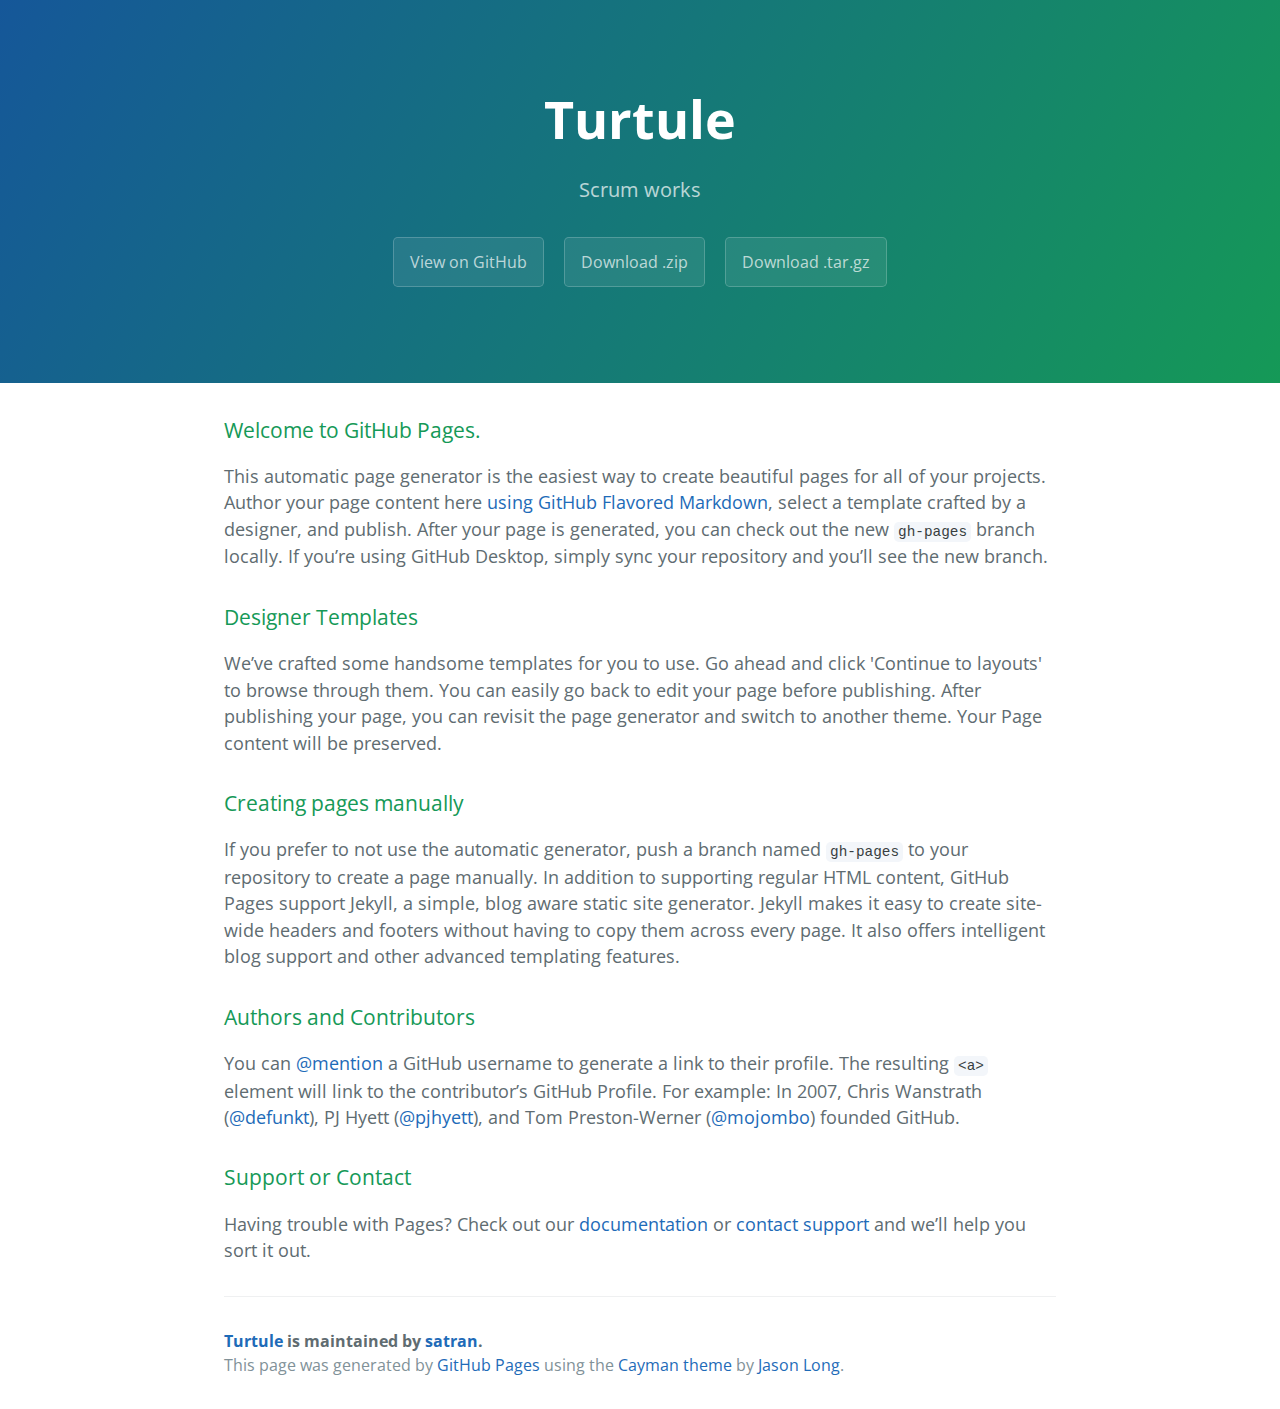
==== index.html @ a9a2693c "Create gh-pages branch via GitHub" ====
<!DOCTYPE html>
<html lang="en-us">
  <head>
    <meta charset="UTF-8">
    <title>Turtule by satran</title>
    <meta name="viewport" content="width=device-width, initial-scale=1">
    <link rel="stylesheet" type="text/css" href="stylesheets/normalize.css" media="screen">
    <link href='https://fonts.googleapis.com/css?family=Open+Sans:400,700' rel='stylesheet' type='text/css'>
    <link rel="stylesheet" type="text/css" href="stylesheets/stylesheet.css" media="screen">
    <link rel="stylesheet" type="text/css" href="stylesheets/github-light.css" media="screen">
  </head>
  <body>
    <section class="page-header">
      <h1 class="project-name">Turtule</h1>
      <h2 class="project-tagline">Scrum  works</h2>
      <a href="https://github.com/satran/turtule" class="btn">View on GitHub</a>
      <a href="https://github.com/satran/turtule/zipball/master" class="btn">Download .zip</a>
      <a href="https://github.com/satran/turtule/tarball/master" class="btn">Download .tar.gz</a>
    </section>

    <section class="main-content">
      <h3>
<a id="welcome-to-github-pages" class="anchor" href="#welcome-to-github-pages" aria-hidden="true"><span aria-hidden="true" class="octicon octicon-link"></span></a>Welcome to GitHub Pages.</h3>

<p>This automatic page generator is the easiest way to create beautiful pages for all of your projects. Author your page content here <a href="https://guides.github.com/features/mastering-markdown/">using GitHub Flavored Markdown</a>, select a template crafted by a designer, and publish. After your page is generated, you can check out the new <code>gh-pages</code> branch locally. If you’re using GitHub Desktop, simply sync your repository and you’ll see the new branch.</p>

<h3>
<a id="designer-templates" class="anchor" href="#designer-templates" aria-hidden="true"><span aria-hidden="true" class="octicon octicon-link"></span></a>Designer Templates</h3>

<p>We’ve crafted some handsome templates for you to use. Go ahead and click 'Continue to layouts' to browse through them. You can easily go back to edit your page before publishing. After publishing your page, you can revisit the page generator and switch to another theme. Your Page content will be preserved.</p>

<h3>
<a id="creating-pages-manually" class="anchor" href="#creating-pages-manually" aria-hidden="true"><span aria-hidden="true" class="octicon octicon-link"></span></a>Creating pages manually</h3>

<p>If you prefer to not use the automatic generator, push a branch named <code>gh-pages</code> to your repository to create a page manually. In addition to supporting regular HTML content, GitHub Pages support Jekyll, a simple, blog aware static site generator. Jekyll makes it easy to create site-wide headers and footers without having to copy them across every page. It also offers intelligent blog support and other advanced templating features.</p>

<h3>
<a id="authors-and-contributors" class="anchor" href="#authors-and-contributors" aria-hidden="true"><span aria-hidden="true" class="octicon octicon-link"></span></a>Authors and Contributors</h3>

<p>You can <a href="https://help.github.com/articles/basic-writing-and-formatting-syntax/#mentioning-users-and-teams" class="user-mention">@mention</a> a GitHub username to generate a link to their profile. The resulting <code>&lt;a&gt;</code> element will link to the contributor’s GitHub Profile. For example: In 2007, Chris Wanstrath (<a href="https://github.com/defunkt" class="user-mention">@defunkt</a>), PJ Hyett (<a href="https://github.com/pjhyett" class="user-mention">@pjhyett</a>), and Tom Preston-Werner (<a href="https://github.com/mojombo" class="user-mention">@mojombo</a>) founded GitHub.</p>

<h3>
<a id="support-or-contact" class="anchor" href="#support-or-contact" aria-hidden="true"><span aria-hidden="true" class="octicon octicon-link"></span></a>Support or Contact</h3>

<p>Having trouble with Pages? Check out our <a href="https://help.github.com/pages">documentation</a> or <a href="https://github.com/contact">contact support</a> and we’ll help you sort it out.</p>

      <footer class="site-footer">
        <span class="site-footer-owner"><a href="https://github.com/satran/turtule">Turtule</a> is maintained by <a href="https://github.com/satran">satran</a>.</span>

        <span class="site-footer-credits">This page was generated by <a href="https://pages.github.com">GitHub Pages</a> using the <a href="https://github.com/jasonlong/cayman-theme">Cayman theme</a> by <a href="https://twitter.com/jasonlong">Jason Long</a>.</span>
      </footer>

    </section>

  
  </body>
</html>
---- stylesheets/stylesheet.css ----
* {
  box-sizing: border-box; }

body {
  padding: 0;
  margin: 0;
  font-family: "Open Sans", "Helvetica Neue", Helvetica, Arial, sans-serif;
  font-size: 16px;
  line-height: 1.5;
  color: #606c71; }

a {
  color: #1e6bb8;
  text-decoration: none; }
  a:hover {
    text-decoration: underline; }

.btn {
  display: inline-block;
  margin-bottom: 1rem;
  color: rgba(255, 255, 255, 0.7);
  background-color: rgba(255, 255, 255, 0.08);
  border-color: rgba(255, 255, 255, 0.2);
  border-style: solid;
  border-width: 1px;
  border-radius: 0.3rem;
  transition: color 0.2s, background-color 0.2s, border-color 0.2s; }
  .btn + .btn {
    margin-left: 1rem; }

.btn:hover {
  color: rgba(255, 255, 255, 0.8);
  text-decoration: none;
  background-color: rgba(255, 255, 255, 0.2);
  border-color: rgba(255, 255, 255, 0.3); }

@media screen and (min-width: 64em) {
  .btn {
    padding: 0.75rem 1rem; } }

@media screen and (min-width: 42em) and (max-width: 64em) {
  .btn {
    padding: 0.6rem 0.9rem;
    font-size: 0.9rem; } }

@media screen and (max-width: 42em) {
  .btn {
    display: block;
    width: 100%;
    padding: 0.75rem;
    font-size: 0.9rem; }
    .btn + .btn {
      margin-top: 1rem;
      margin-left: 0; } }

.page-header {
  color: #fff;
  text-align: center;
  background-color: #159957;
  background-image: linear-gradient(120deg, #155799, #159957); }

@media screen and (min-width: 64em) {
  .page-header {
    padding: 5rem 6rem; } }

@media screen and (min-width: 42em) and (max-width: 64em) {
  .page-header {
    padding: 3rem 4rem; } }

@media screen and (max-width: 42em) {
  .page-header {
    padding: 2rem 1rem; } }

.project-name {
  margin-top: 0;
  margin-bottom: 0.1rem; }

@media screen and (min-width: 64em) {
  .project-name {
    font-size: 3.25rem; } }

@media screen and (min-width: 42em) and (max-width: 64em) {
  .project-name {
    font-size: 2.25rem; } }

@media screen and (max-width: 42em) {
  .project-name {
    font-size: 1.75rem; } }

.project-tagline {
  margin-bottom: 2rem;
  font-weight: normal;
  opacity: 0.7; }

@media screen and (min-width: 64em) {
  .project-tagline {
    font-size: 1.25rem; } }

@media screen and (min-width: 42em) and (max-width: 64em) {
  .project-tagline {
    font-size: 1.15rem; } }

@media screen and (max-width: 42em) {
  .project-tagline {
    font-size: 1rem; } }

.main-content :first-child {
  margin-top: 0; }
.main-content img {
  max-width: 100%; }
.main-content h1, .main-content h2, .main-content h3, .main-content h4, .main-content h5, .main-content h6 {
  margin-top: 2rem;
  margin-bottom: 1rem;
  font-weight: normal;
  color: #159957; }
.main-content p {
  margin-bottom: 1em; }
.main-content code {
  padding: 2px 4px;
  font-family: Consolas, "Liberation Mono", Menlo, Courier, monospace;
  font-size: 0.9rem;
  color: #383e41;
  background-color: #f3f6fa;
  border-radius: 0.3rem; }
.main-content pre {
  padding: 0.8rem;
  margin-top: 0;
  margin-bottom: 1rem;
  font: 1rem Consolas, "Liberation Mono", Menlo, Courier, monospace;
  color: #567482;
  word-wrap: normal;
  background-color: #f3f6fa;
  border: solid 1px #dce6f0;
  border-radius: 0.3rem; }
  .main-content pre > code {
    padding: 0;
    margin: 0;
    font-size: 0.9rem;
    color: #567482;
    word-break: normal;
    white-space: pre;
    background: transparent;
    border: 0; }
.main-content .highlight {
  margin-bottom: 1rem; }
  .main-content .highlight pre {
    margin-bottom: 0;
    word-break: normal; }
.main-content .highlight pre, .main-content pre {
  padding: 0.8rem;
  overflow: auto;
  font-size: 0.9rem;
  line-height: 1.45;
  border-radius: 0.3rem; }
.main-content pre code, .main-content pre tt {
  display: inline;
  max-width: initial;
  padding: 0;
  margin: 0;
  overflow: initial;
  line-height: inherit;
  word-wrap: normal;
  background-color: transparent;
  border: 0; }
  .main-content pre code:before, .main-content pre code:after, .main-content pre tt:before, .main-content pre tt:after {
    content: normal; }
.main-content ul, .main-content ol {
  margin-top: 0; }
.main-content blockquote {
  padding: 0 1rem;
  margin-left: 0;
  color: #819198;
  border-left: 0.3rem solid #dce6f0; }
  .main-content blockquote > :first-child {
    margin-top: 0; }
  .main-content blockquote > :last-child {
    margin-bottom: 0; }
.main-content table {
  display: block;
  width: 100%;
  overflow: auto;
  word-break: normal;
  word-break: keep-all; }
  .main-content table th {
    font-weight: bold; }
  .main-content table th, .main-content table td {
    padding: 0.5rem 1rem;
    border: 1px solid #e9ebec; }
.main-content dl {
  padding: 0; }
  .main-content dl dt {
    padding: 0;
    margin-top: 1rem;
    font-size: 1rem;
    font-weight: bold; }
  .main-content dl dd {
    padding: 0;
    margin-bottom: 1rem; }
.main-content hr {
  height: 2px;
  padding: 0;
  margin: 1rem 0;
  background-color: #eff0f1;
  border: 0; }

@media screen and (min-width: 64em) {
  .main-content {
    max-width: 64rem;
    padding: 2rem 6rem;
    margin: 0 auto;
    font-size: 1.1rem; } }

@media screen and (min-width: 42em) and (max-width: 64em) {
  .main-content {
    padding: 2rem 4rem;
    font-size: 1.1rem; } }

@media screen and (max-width: 42em) {
  .main-content {
    padding: 2rem 1rem;
    font-size: 1rem; } }

.site-footer {
  padding-top: 2rem;
  margin-top: 2rem;
  border-top: solid 1px #eff0f1; }

.site-footer-owner {
  display: block;
  font-weight: bold; }

.site-footer-credits {
  color: #819198; }

@media screen and (min-width: 64em) {
  .site-footer {
    font-size: 1rem; } }

@media screen and (min-width: 42em) and (max-width: 64em) {
  .site-footer {
    font-size: 1rem; } }

@media screen and (max-width: 42em) {
  .site-footer {
    font-size: 0.9rem; } }
---- stylesheets/github-light.css ----
/*
The MIT License (MIT)

Copyright (c) 2015 GitHub, Inc.

Permission is hereby granted, free of charge, to any person obtaining a copy
of this software and associated documentation files (the "Software"), to deal
in the Software without restriction, including without limitation the rights
to use, copy, modify, merge, publish, distribute, sublicense, and/or sell
copies of the Software, and to permit persons to whom the Software is
furnished to do so, subject to the following conditions:

The above copyright notice and this permission notice shall be included in all
copies or substantial portions of the Software.

THE SOFTWARE IS PROVIDED "AS IS", WITHOUT WARRANTY OF ANY KIND, EXPRESS OR
IMPLIED, INCLUDING BUT NOT LIMITED TO THE WARRANTIES OF MERCHANTABILITY,
FITNESS FOR A PARTICULAR PURPOSE AND NONINFRINGEMENT. IN NO EVENT SHALL THE
AUTHORS OR COPYRIGHT HOLDERS BE LIABLE FOR ANY CLAIM, DAMAGES OR OTHER
LIABILITY, WHETHER IN AN ACTION OF CONTRACT, TORT OR OTHERWISE, ARISING FROM,
OUT OF OR IN CONNECTION WITH THE SOFTWARE OR THE USE OR OTHER DEALINGS IN THE
SOFTWARE.

*/

.pl-c /* comment */ {
  color: #969896;
}

.pl-c1      /* constant, markup.raw, meta.diff.header, meta.module-reference, meta.property-name, support, support.constant, support.variable, variable.other.constant */,
.pl-s .pl-v /* string variable */ {
  color: #0086b3;
}

.pl-e  /* entity */,
.pl-en /* entity.name */ {
  color: #795da3;
}

.pl-s .pl-s1 /* string source */,
.pl-smi      /* storage.modifier.import, storage.modifier.package, storage.type.java, variable.other, variable.parameter.function */ {
  color: #333;
}

.pl-ent /* entity.name.tag */ {
  color: #63a35c;
}

.pl-k /* keyword, storage, storage.type */ {
  color: #a71d5d;
}

.pl-pds              /* punctuation.definition.string, string.regexp.character-class */,
.pl-s                /* string */,
.pl-s .pl-pse .pl-s1 /* string punctuation.section.embedded source */,
.pl-sr               /* string.regexp */,
.pl-sr .pl-cce       /* string.regexp constant.character.escape */,
.pl-sr .pl-sra       /* string.regexp string.regexp.arbitrary-repitition */,
.pl-sr .pl-sre       /* string.regexp source.ruby.embedded */ {
  color: #183691;
}

.pl-v /* variable */ {
  color: #ed6a43;
}

.pl-id /* invalid.deprecated */ {
  color: #b52a1d;
}

.pl-ii /* invalid.illegal */ {
  background-color: #b52a1d;
  color: #f8f8f8;
}

.pl-sr .pl-cce /* string.regexp constant.character.escape */ {
  color: #63a35c;
  font-weight: bold;
}

.pl-ml /* markup.list */ {
  color: #693a17;
}

.pl-mh        /* markup.heading */,
.pl-mh .pl-en /* markup.heading entity.name */,
.pl-ms        /* meta.separator */ {
  color: #1d3e81;
  font-weight: bold;
}

.pl-mq /* markup.quote */ {
  color: #008080;
}

.pl-mi /* markup.italic */ {
  color: #333;
  font-style: italic;
}

.pl-mb /* markup.bold */ {
  color: #333;
  font-weight: bold;
}

.pl-md /* markup.deleted, meta.diff.header.from-file */ {
  background-color: #ffecec;
  color: #bd2c00;
}

.pl-mi1 /* markup.inserted, meta.diff.header.to-file */ {
  background-color: #eaffea;
  color: #55a532;
}

.pl-mdr /* meta.diff.range */ {
  color: #795da3;
  font-weight: bold;
}

.pl-mo /* meta.output */ {
  color: #1d3e81;
}
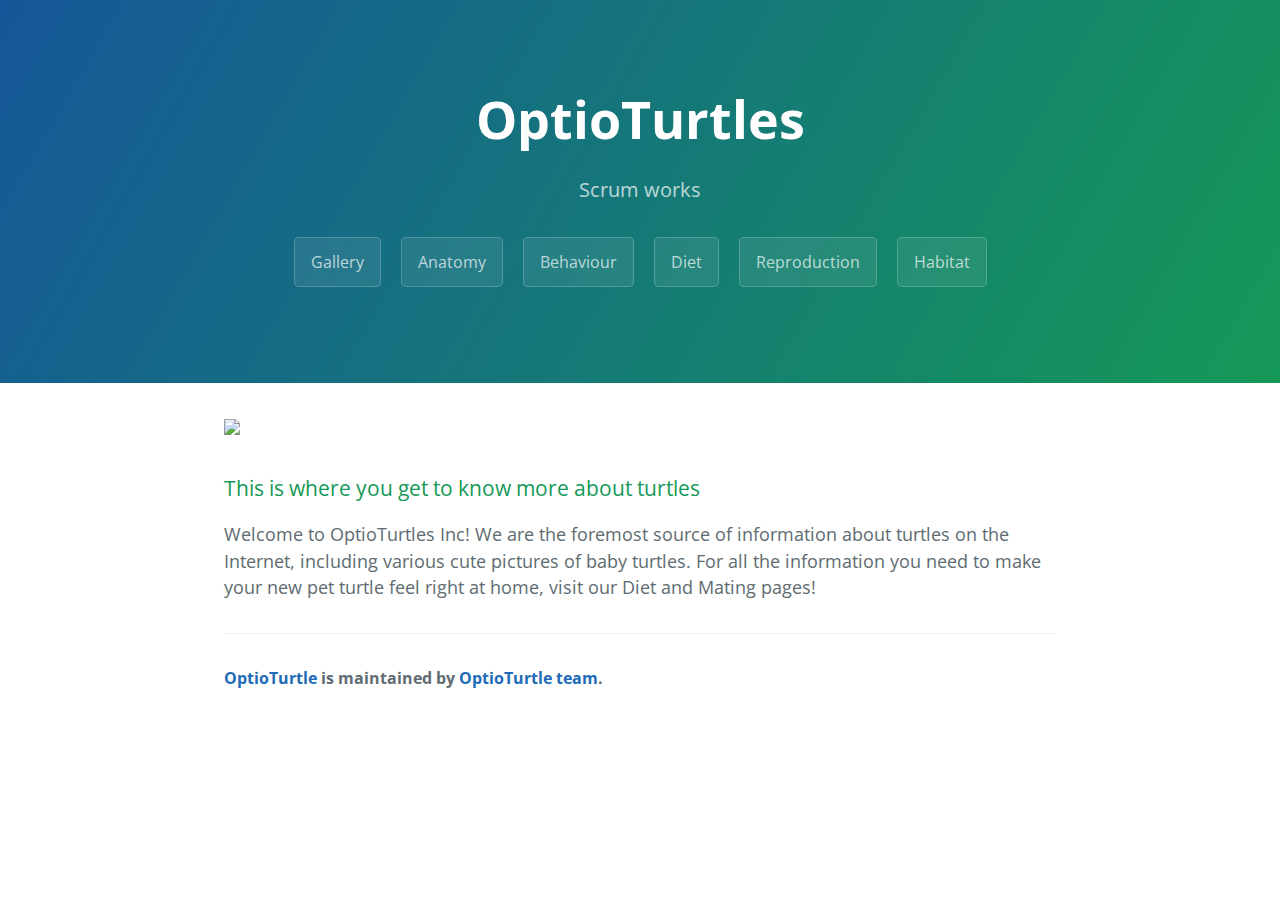
==== commit 8a028fdb: "first version" ====
--- a/index.html
+++ b/index.html
@@ -2,7 +2,7 @@
 <html lang="en-us">
   <head>
     <meta charset="UTF-8">
-    <title>Turtule by satran</title>
+    <title>Turtle</title>
     <meta name="viewport" content="width=device-width, initial-scale=1">
     <link rel="stylesheet" type="text/css" href="stylesheets/normalize.css" media="screen">
     <link href='https://fonts.googleapis.com/css?family=Open+Sans:400,700' rel='stylesheet' type='text/css'>
@@ -11,19 +11,23 @@
   </head>
   <body>
     <section class="page-header">
-      <h1 class="project-name">Turtule</h1>
-      <h2 class="project-tagline">Scrum  works</h2>
-      <a href="https://github.com/satran/turtule" class="btn">View on GitHub</a>
-      <a href="https://github.com/satran/turtule/zipball/master" class="btn">Download .zip</a>
-      <a href="https://github.com/satran/turtule/tarball/master" class="btn">Download .tar.gz</a>
+      <h1 class="project-name">OptioTurtles</h1>
+      <h2 class="project-tagline">Scrum works</h2>
+      <a href="https://github.com/satran/turtule/gallery" class="btn">Gallery</a>
+      <a href="https://github.com/satran/turtule/anatomy" class="btn">Anatomy</a>
+      <a href="https://github.com/satran/turtule/behaviour" class="btn">Behaviour</a>
+      <a href="https://github.com/satran/turtule/diet" class="btn">Diet</a>
+      <a href="https://github.com/satran/turtule/reproduction" class="btn">Reproduction</a>
+      <a href="https://github.com/satran/turtule/hab" class="btn">Habitat</a>
     </section>
 
     <section class="main-content">
+      <img class="img" src="turtle1.jpg" />
       <h3>
-<a id="welcome-to-github-pages" class="anchor" href="#welcome-to-github-pages" aria-hidden="true"><span aria-hidden="true" class="octicon octicon-link"></span></a>Welcome to GitHub Pages.</h3>
+<a id="welcome-to-github-pages" class="anchor" href="#welcome-to-github-pages" aria-hidden="true"><span aria-hidden="true" class="octicon octicon-link"></span></a>This is where you get to know more about turtles</h3>
 
-<p>This automatic page generator is the easiest way to create beautiful pages for all of your projects. Author your page content here <a href="https://guides.github.com/features/mastering-markdown/">using GitHub Flavored Markdown</a>, select a template crafted by a designer, and publish. After your page is generated, you can check out the new <code>gh-pages</code> branch locally. If you’re using GitHub Desktop, simply sync your repository and you’ll see the new branch.</p>
-
+<p>Welcome to OptioTurtles Inc! We are the foremost source of information about turtles on the Internet, including various cute pictures of baby turtles. For all the information you need to make your new pet turtle feel right at home, visit our Diet and Mating pages!</p>
+<!--
 <h3>
 <a id="designer-templates" class="anchor" href="#designer-templates" aria-hidden="true"><span aria-hidden="true" class="octicon octicon-link"></span></a>Designer Templates</h3>
 
@@ -43,11 +47,9 @@
 <a id="support-or-contact" class="anchor" href="#support-or-contact" aria-hidden="true"><span aria-hidden="true" class="octicon octicon-link"></span></a>Support or Contact</h3>
 
 <p>Having trouble with Pages? Check out our <a href="https://help.github.com/pages">documentation</a> or <a href="https://github.com/contact">contact support</a> and we’ll help you sort it out.</p>
-
+-->
       <footer class="site-footer">
-        <span class="site-footer-owner"><a href="https://github.com/satran/turtule">Turtule</a> is maintained by <a href="https://github.com/satran">satran</a>.</span>
-
-        <span class="site-footer-credits">This page was generated by <a href="https://pages.github.com">GitHub Pages</a> using the <a href="https://github.com/jasonlong/cayman-theme">Cayman theme</a> by <a href="https://twitter.com/jasonlong">Jason Long</a>.</span>
+        <span class="site-footer-owner"><a href="https://github.com/satran/turtle">OptioTurtle</a> is maintained by <a href="https://github.com/satran">OptioTurtle team</a>.</span>
       </footer>
 
     </section>
--- a/stylesheets/stylesheet.css
+++ b/stylesheets/stylesheet.css
@@ -243,3 +243,6 @@
 @media screen and (max-width: 42em) {
   .site-footer {
     font-size: 0.9rem; } }
+.img {
+    width : 100%;
+}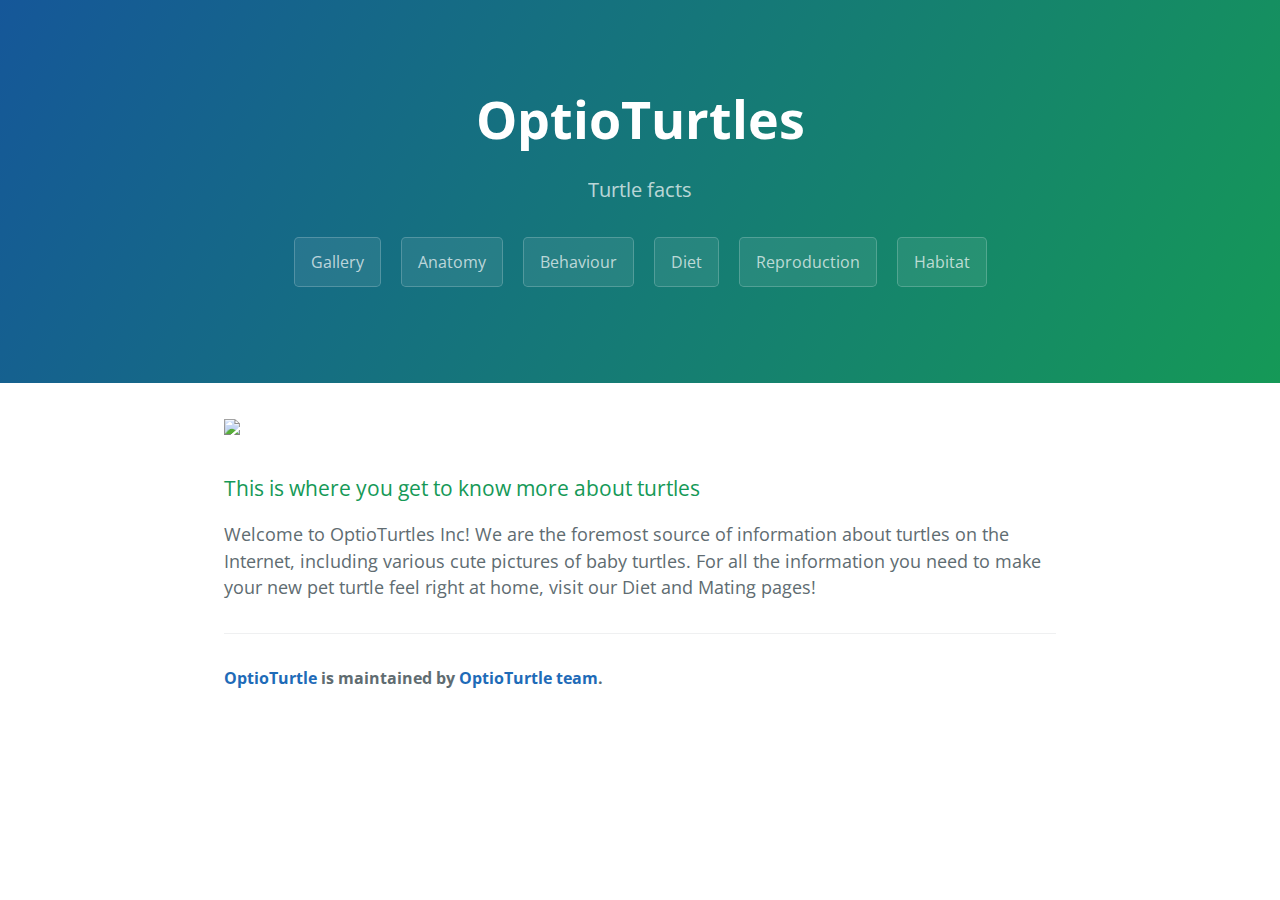
==== commit 7679e320: "tag line" ====
--- a/index.html
+++ b/index.html
@@ -12,7 +12,7 @@
   <body>
     <section class="page-header">
       <h1 class="project-name">OptioTurtles</h1>
-      <h2 class="project-tagline">Scrum works</h2>
+      <h2 class="project-tagline">Turtle facts</h2>
       <a href="https://github.com/satran/turtule/gallery" class="btn">Gallery</a>
       <a href="https://github.com/satran/turtule/anatomy" class="btn">Anatomy</a>
       <a href="https://github.com/satran/turtule/behaviour" class="btn">Behaviour</a>
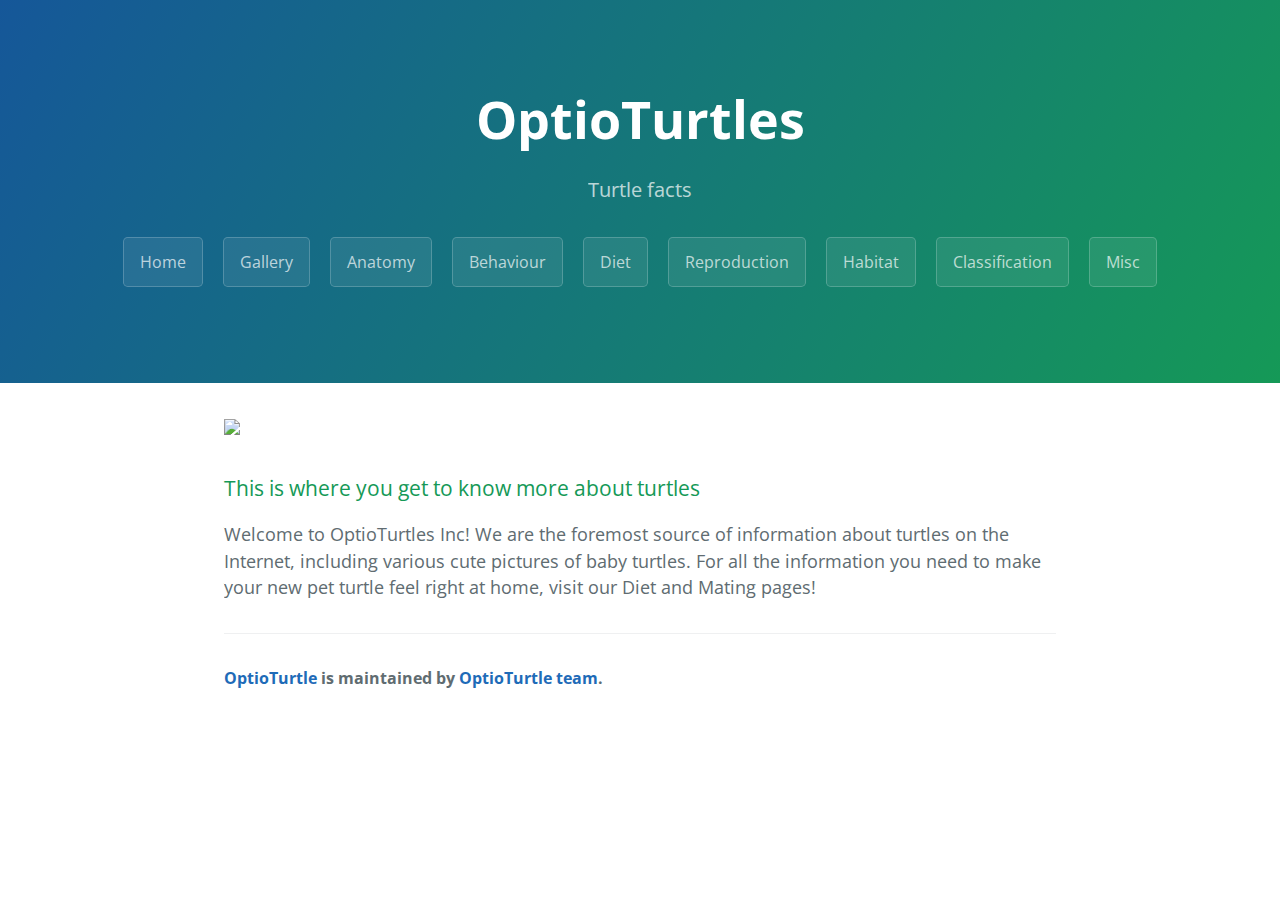
==== commit f18fec07: "fix index" ====
--- a/index.html
+++ b/index.html
@@ -13,12 +13,15 @@
     <section class="page-header">
       <h1 class="project-name">OptioTurtles</h1>
       <h2 class="project-tagline">Turtle facts</h2>
-      <a href="https://github.com/satran/turtule/gallery" class="btn">Gallery</a>
-      <a href="https://github.com/satran/turtule/anatomy" class="btn">Anatomy</a>
-      <a href="https://github.com/satran/turtule/behaviour" class="btn">Behaviour</a>
-      <a href="https://github.com/satran/turtule/diet" class="btn">Diet</a>
-      <a href="https://github.com/satran/turtule/reproduction" class="btn">Reproduction</a>
-      <a href="https://github.com/satran/turtule/hab" class="btn">Habitat</a>
+      <a href="index.html" class="btn active">Home</a>
+      <a href="gallery.html" class="btn">Gallery</a>
+      <a href="anatomy.html" class="btn">Anatomy</a>
+      <a href="behaviour.html" class="btn">Behaviour</a>
+      <a href="diet.html" class="btn">Diet</a>
+      <a href="reproduction.html" class="btn">Reproduction</a>
+      <a href="habitat.html" class="btn">Habitat</a>
+      <a href="classification.html" class=" btn">Classification</a>
+      <a href="misc.html" class="btn">Misc</a>
     </section>
 
     <section class="main-content">
@@ -27,33 +30,11 @@
 <a id="welcome-to-github-pages" class="anchor" href="#welcome-to-github-pages" aria-hidden="true"><span aria-hidden="true" class="octicon octicon-link"></span></a>This is where you get to know more about turtles</h3>
 
 <p>Welcome to OptioTurtles Inc! We are the foremost source of information about turtles on the Internet, including various cute pictures of baby turtles. For all the information you need to make your new pet turtle feel right at home, visit our Diet and Mating pages!</p>
-<!--
-<h3>
-<a id="designer-templates" class="anchor" href="#designer-templates" aria-hidden="true"><span aria-hidden="true" class="octicon octicon-link"></span></a>Designer Templates</h3>
-
-<p>We’ve crafted some handsome templates for you to use. Go ahead and click 'Continue to layouts' to browse through them. You can easily go back to edit your page before publishing. After publishing your page, you can revisit the page generator and switch to another theme. Your Page content will be preserved.</p>
-
-<h3>
-<a id="creating-pages-manually" class="anchor" href="#creating-pages-manually" aria-hidden="true"><span aria-hidden="true" class="octicon octicon-link"></span></a>Creating pages manually</h3>
-
-<p>If you prefer to not use the automatic generator, push a branch named <code>gh-pages</code> to your repository to create a page manually. In addition to supporting regular HTML content, GitHub Pages support Jekyll, a simple, blog aware static site generator. Jekyll makes it easy to create site-wide headers and footers without having to copy them across every page. It also offers intelligent blog support and other advanced templating features.</p>
-
-<h3>
-<a id="authors-and-contributors" class="anchor" href="#authors-and-contributors" aria-hidden="true"><span aria-hidden="true" class="octicon octicon-link"></span></a>Authors and Contributors</h3>
-
-<p>You can <a href="https://help.github.com/articles/basic-writing-and-formatting-syntax/#mentioning-users-and-teams" class="user-mention">@mention</a> a GitHub username to generate a link to their profile. The resulting <code>&lt;a&gt;</code> element will link to the contributor’s GitHub Profile. For example: In 2007, Chris Wanstrath (<a href="https://github.com/defunkt" class="user-mention">@defunkt</a>), PJ Hyett (<a href="https://github.com/pjhyett" class="user-mention">@pjhyett</a>), and Tom Preston-Werner (<a href="https://github.com/mojombo" class="user-mention">@mojombo</a>) founded GitHub.</p>
-
-<h3>
-<a id="support-or-contact" class="anchor" href="#support-or-contact" aria-hidden="true"><span aria-hidden="true" class="octicon octicon-link"></span></a>Support or Contact</h3>
-
-<p>Having trouble with Pages? Check out our <a href="https://help.github.com/pages">documentation</a> or <a href="https://github.com/contact">contact support</a> and we’ll help you sort it out.</p>
--->
       <footer class="site-footer">
-        <span class="site-footer-owner"><a href="https://github.com/satran/turtle">OptioTurtle</a> is maintained by <a href="https://github.com/satran">OptioTurtle team</a>.</span>
+        <span class="site-footer-owner"><a href="https://github.com/satran/turtle">OptioTurtle</a> is maintained by <a href="https://github.com/satran/turtle">OptioTurtle team</a>.</span>
       </footer>
 
     </section>
 
-  
   </body>
 </html>
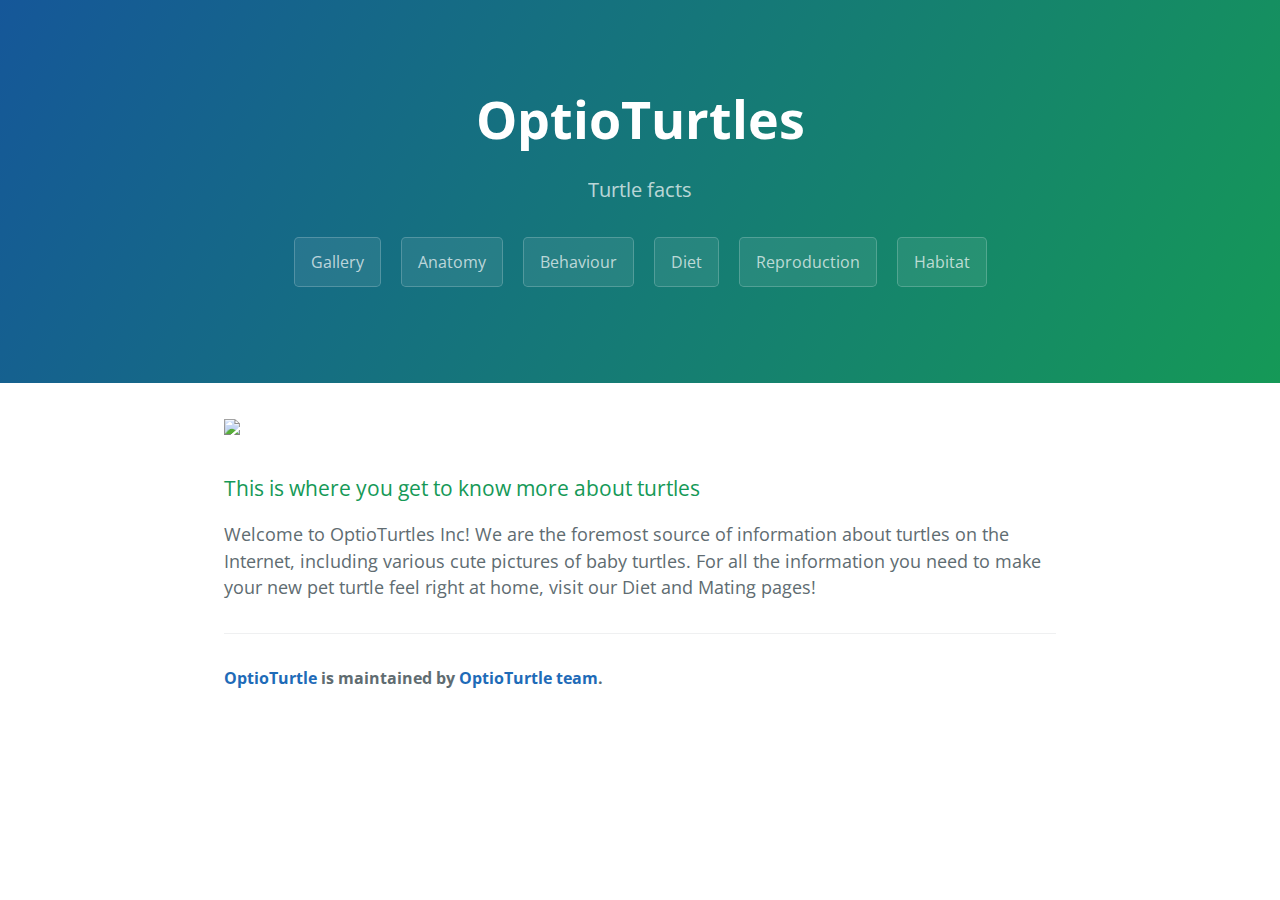
==== commit 8d33040b: "commit(gallery): Add gallery" ====
--- a/index.html
+++ b/index.html
@@ -13,15 +13,12 @@
     <section class="page-header">
       <h1 class="project-name">OptioTurtles</h1>
       <h2 class="project-tagline">Turtle facts</h2>
-      <a href="index.html" class="btn active">Home</a>
-      <a href="gallery.html" class="btn">Gallery</a>
-      <a href="anatomy.html" class="btn">Anatomy</a>
-      <a href="behaviour.html" class="btn">Behaviour</a>
-      <a href="diet.html" class="btn">Diet</a>
-      <a href="reproduction.html" class="btn">Reproduction</a>
-      <a href="habitat.html" class="btn">Habitat</a>
-      <a href="classification.html" class=" btn">Classification</a>
-      <a href="misc.html" class="btn">Misc</a>
+      <a href="https://github.com/satran/turtule/gallery" class="btn">Gallery</a>
+      <a href="https://github.com/satran/turtule/anatomy" class="btn">Anatomy</a>
+      <a href="https://github.com/satran/turtule/behaviour" class="btn">Behaviour</a>
+      <a href="https://github.com/satran/turtule/diet" class="btn">Diet</a>
+      <a href="https://github.com/satran/turtule/reproduction" class="btn">Reproduction</a>
+      <a href="https://github.com/satran/turtule/hab" class="btn">Habitat</a>
     </section>
 
     <section class="main-content">
@@ -30,11 +27,33 @@
 <a id="welcome-to-github-pages" class="anchor" href="#welcome-to-github-pages" aria-hidden="true"><span aria-hidden="true" class="octicon octicon-link"></span></a>This is where you get to know more about turtles</h3>
 
 <p>Welcome to OptioTurtles Inc! We are the foremost source of information about turtles on the Internet, including various cute pictures of baby turtles. For all the information you need to make your new pet turtle feel right at home, visit our Diet and Mating pages!</p>
+<!--
+<h3>
+<a id="designer-templates" class="anchor" href="#designer-templates" aria-hidden="true"><span aria-hidden="true" class="octicon octicon-link"></span></a>Designer Templates</h3>
+
+<p>We’ve crafted some handsome templates for you to use. Go ahead and click 'Continue to layouts' to browse through them. You can easily go back to edit your page before publishing. After publishing your page, you can revisit the page generator and switch to another theme. Your Page content will be preserved.</p>
+
+<h3>
+<a id="creating-pages-manually" class="anchor" href="#creating-pages-manually" aria-hidden="true"><span aria-hidden="true" class="octicon octicon-link"></span></a>Creating pages manually</h3>
+
+<p>If you prefer to not use the automatic generator, push a branch named <code>gh-pages</code> to your repository to create a page manually. In addition to supporting regular HTML content, GitHub Pages support Jekyll, a simple, blog aware static site generator. Jekyll makes it easy to create site-wide headers and footers without having to copy them across every page. It also offers intelligent blog support and other advanced templating features.</p>
+
+<h3>
+<a id="authors-and-contributors" class="anchor" href="#authors-and-contributors" aria-hidden="true"><span aria-hidden="true" class="octicon octicon-link"></span></a>Authors and Contributors</h3>
+
+<p>You can <a href="https://help.github.com/articles/basic-writing-and-formatting-syntax/#mentioning-users-and-teams" class="user-mention">@mention</a> a GitHub username to generate a link to their profile. The resulting <code>&lt;a&gt;</code> element will link to the contributor’s GitHub Profile. For example: In 2007, Chris Wanstrath (<a href="https://github.com/defunkt" class="user-mention">@defunkt</a>), PJ Hyett (<a href="https://github.com/pjhyett" class="user-mention">@pjhyett</a>), and Tom Preston-Werner (<a href="https://github.com/mojombo" class="user-mention">@mojombo</a>) founded GitHub.</p>
+
+<h3>
+<a id="support-or-contact" class="anchor" href="#support-or-contact" aria-hidden="true"><span aria-hidden="true" class="octicon octicon-link"></span></a>Support or Contact</h3>
+
+<p>Having trouble with Pages? Check out our <a href="https://help.github.com/pages">documentation</a> or <a href="https://github.com/contact">contact support</a> and we’ll help you sort it out.</p>
+-->
       <footer class="site-footer">
-        <span class="site-footer-owner"><a href="https://github.com/satran/turtle">OptioTurtle</a> is maintained by <a href="https://github.com/satran/turtle">OptioTurtle team</a>.</span>
+        <span class="site-footer-owner"><a href="https://github.com/satran/turtle">OptioTurtle</a> is maintained by <a href="https://github.com/satran">OptioTurtle team</a>.</span>
       </footer>
 
     </section>
 
+
   </body>
 </html>
--- a/stylesheets/stylesheet.css
+++ b/stylesheets/stylesheet.css
@@ -28,7 +28,7 @@
   .btn + .btn {
     margin-left: 1rem; }
 
-.btn:hover {
+.btn:hover, .btn.active {
   color: rgba(255, 255, 255, 0.8);
   text-decoration: none;
   background-color: rgba(255, 255, 255, 0.2);
@@ -245,4 +245,41 @@
     font-size: 0.9rem; } }
 .img {
     width : 100%;
-}+}
+
+#gallery, .gallery-slide, #gallery-thumbnails, .gallery-thumbnails-slide {
+    overflow: hidden;
+}
+#gallery {
+    padding: 2rem 0;
+    margin: 0 auto;
+}
+.gallery-slide-image {
+    width: 100%;
+    height: 60vh;
+    background-color: #1a1a1a;
+    background-repeat: no-repeat;
+    background-position: center;
+    -webkit-background-size: cover;
+    -moz-background-size: cover;
+    -o-background-size: cover;
+    background-size: cover;
+}
+
+.gallery-thumbnails-slide-image {
+    width: 100%;
+    height: 15vh;
+    background-color: #1a1a1a;
+    background-repeat: no-repeat;
+    background-position: center;
+    -webkit-background-size: cover;
+    -moz-background-size: cover;
+    -o-background-size: cover;
+    background-size: cover;
+}
+
+#gallery, #gallery-thumbnails { margin-bottom: 2rem; }
+
+@media (max-width: 1440px) {
+    #gallery { max-width: 800px; }
+}
